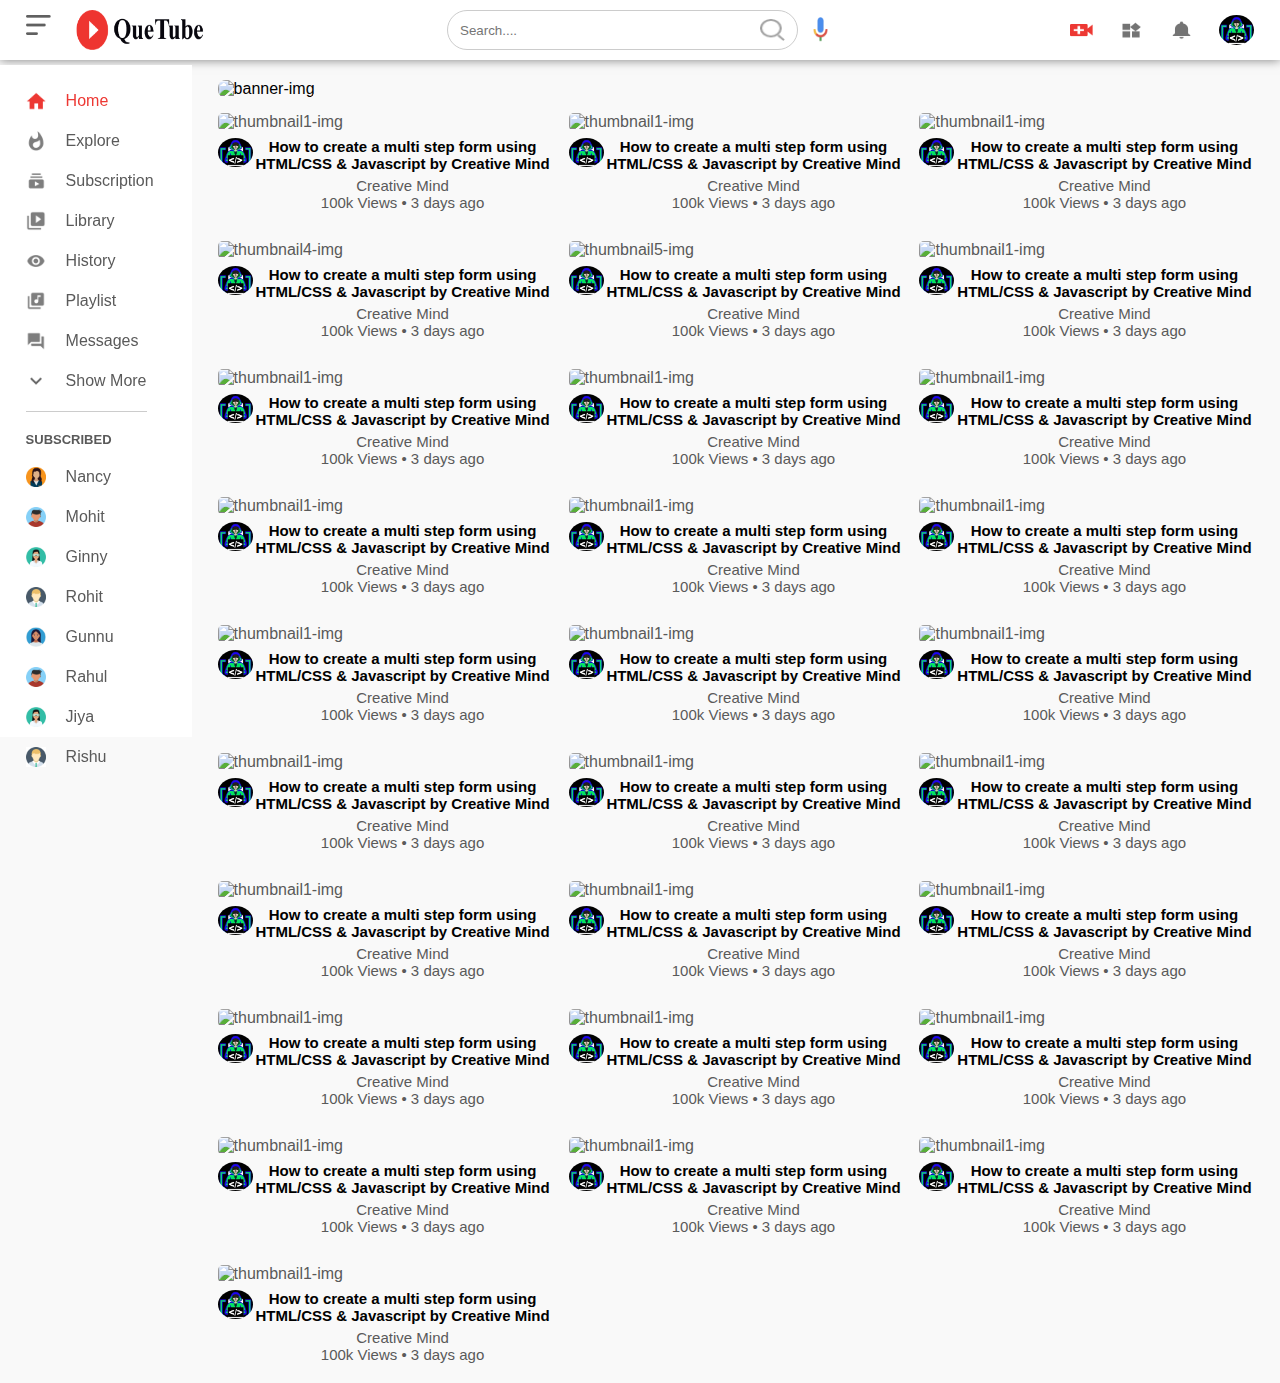
==== index.html @ 80094ea2 "Add files via upload" ====
<!DOCTYPE html>
<html lang="en" dir="ltr">

<head>
  <meta charset="utf-8">
  <title>Youtube</title>
  <link rel="stylesheet" href="style.css" />
  <link rel="icon" type="image/ico" href="fav.jpg" />
  <meta name="viewport" content="width=device-width, initial-scale=1.0">
</head>

<body>
  <nav class="navigation-div">
    <div class="nav-left navigation-div">
      <img src="menu.png" alt="menu" class="menu">
      <img src="logo.png" alt="logo" class="logo">
    </div>
    <div class="nav-middle navigation-div">
      <div class="searchbox  navigation-div">
        <input type="text" placeholder="Search....">
        <img src="search.png" alt="search" />
      </div>
      <img src="voice-search.png" alt="voice" class="mic" />
    </div>
    <div class="nav-right navigation-div">
      <img src="upload.png" alt="upload">
      <img src="more.png" alt="more">
      <img src="notification.png" alt="notification">
      <img src="cwlogo.jpg" alt="quetube" class="cwlogo">
    </div>
  </nav>
  <!--- end code for nav bar --->


  <div class="side-bar">
    <div class="quick-links">
      <a href=""><img src="home.png" alt="home-img" />
        <p>Home</p>
      </a>
      <a href=""><img src="explore.png" alt="explore-img" />
        <p>Explore</p>
      </a>
      <a href=""><img src="subscriprion.png" alt="Subscription-img" />
        <p>Subscription</p>
      </a>
      <a href=""><img src="library.png" alt="library-img" />
        <p>Library</p>
      </a>
      <a href=""><img src="history.png" alt="history-img" />
        <p>History</p>
      </a>
      <a href=""><img src="playlist.png" alt="playlist-img" />
        <p>Playlist</p>
      </a>
      <a href=""><img src="messages.png" alt="messages-img" />
        <p>Messages</p>
      </a>
      <a href=""><img src="show-more.png" alt="showmore-img" />
        <p>Show More</p>
      </a>
      <hr />
      <div class="Subscribed-channels">
        <h3>SUBSCRIBED</h3>
        <a href=""><img src="avatar1.jpg" alt="Subscribed-img" />
          <p>Nancy</p>
        </a>
        <a href=""><img src="avatar2.jpg" alt="Subscribed-img" />
          <p>Mohit</p>
        </a>
        <a href=""><img src="avatar3.jpg" alt="Subscribed-img" />
          <p>Ginny</p>
        </a>
        <a href=""><img src="avatar4.jpg" alt="Subscribed-img" />
          <p>Rohit</p>
        </a>
        <a href=""><img src="avatar5.jpg" alt="Subscribed-img" />
          <p>Gunnu</p>
        </a>
        <a href=""><img src="avatar2.jpg" alt="Subscribed-img" />
          <p>Rahul</p>
        </a>
        <a href=""><img src="avatar3.jpg" alt="Subscribed-img" />
          <p>Jiya</p>
        </a>
        <a href=""><img src="avatar4.jpg" alt="Subscribed-img" />
          <p>Rishu</p>
        </a>


      </div>
    </div>

  </div>
  <!---  code end  for side bar --->




  <!---  code for main content --->
  <div class="Container">
    <div class="banner">
      <img src="images\banner.jpg" alt="banner-img">
    </div>
    <!---end code for main content --->
    <!---  code for video thumbnails --->
    <div class="list-container">
      <div class="video-list">
        <a href="videoplay.html"><img src="images\thumbnail1.jpg" alt="thumbnail1-img" class="thumbnail"></a>
        <div class="navigation-div">
          <img src="cwlogo.jpg" alt="cwlogo">
          <div class="video-info">
            <a href="videoplay.html">How to create a multi step form using HTML/CSS
              & Javascript by Creative Mind </a>
            <p>Creative Mind</p>
            <p>100k Views &bull; 3 days ago</p>
          </div>
        </div>
      </div>
      <div class="video-list">
        <a href=""><img src="images\thumbnail2.jpg" alt="thumbnail1-img" class="thumbnail"></a>
        <div class="navigation-div">
          <img src="cwlogo.jpg" alt="cwlogo">
          <div class="video-info">
            <a href="">How to create a multi step form using HTML/CSS & Javascript by Creative Mind </a>
            <p>Creative Mind</p>
            <p>100k Views &bull; 3 days ago</p>
          </div>
        </div>
      </div>
      <div class="video-list">
        <a href=""><img src="images\thumbnail3.jpg" alt="thumbnail1-img" class="thumbnail"></a>
        <div class="navigation-div">
          <img src="cwlogo.jpg" alt="cwlogo">
          <div class="video-info">
            <a href="">How to create a multi step form using HTML/CSS & Javascript by Creative Mind </a>
            <p>Creative Mind</p>
            <p>100k Views &bull; 3 days ago</p>
          </div>
        </div>
      </div>
      <div class="video-list">
        <a href=""><img src="images\thumbnail4.jpg" alt="thumbnail4-img" class="thumbnail"></a>
        <div class="navigation-div">
          <img src="cwlogo.jpg" alt="cwlogo">
          <div class="video-info">
            <a href="">How to create a multi step form using HTML/CSS & Javascript by Creative Mind </a>
            <p>Creative Mind</p>
            <p>100k Views &bull; 3 days ago</p>
          </div>
        </div>
      </div>
      <div class="video-list">
        <a href=""><img src="images\thumbnail5.jpg" alt="thumbnail5-img" class="thumbnail"></a>
        <div class="navigation-div">
          <img src="cwlogo.jpg" alt="cwlogo">
          <div class="video-info">
            <a href="">How to create a multi step form using HTML/CSS & Javascript by Creative Mind </a>
            <p>Creative Mind</p>
            <p>100k Views &bull; 3 days ago</p>
          </div>
        </div>
      </div>
      <div class="video-list">
        <a href=""><img src="images\thumbnail6.jpg" alt="thumbnail1-img" class="thumbnail"></a>
        <div class="navigation-div">
          <img src="cwlogo.jpg" alt="cwlogo">
          <div class="video-info">
            <a href="">How to create a multi step form using HTML/CSS & Javascript by Creative Mind</a>
            <p>Creative Mind</p>
            <p>100k Views &bull; 3 days ago</p>
          </div>
        </div>
      </div>
      <div class="video-list">
        <a href=""><img src="images\thumbnail7.jpg" alt="thumbnail1-img" class="thumbnail"></a>
        <div class="navigation-div">
          <img src="cwlogo.jpg" alt="cwlogo">
          <div class="video-info">
            <a href="">How to create a multi step form using HTML/CSS & Javascript by Creative Mind </a>
            <p>Creative Mind</p>
            <p>100k Views &bull; 3 days ago</p>
          </div>
        </div>
      </div>
      <div class="video-list">
        <a href=""><img src="images\thumbnail8.jpg" alt="thumbnail1-img" class="thumbnail"></a>
        <div class="navigation-div">
          <img src="cwlogo.jpg" alt="cwlogo">
          <div class="video-info">
            <a href="">How to create a multi step form using HTML/CSS & Javascript by Creative Mind </a>
            <p>Creative Mind</p>
            <p>100k Views &bull; 3 days ago</p>
          </div>
        </div>
      </div>

      <div class="video-list">
        <a href=""><img src="images\thumbnail9.jpg" alt="thumbnail1-img" class="thumbnail"></a>
        <div class="navigation-div">
          <img src="cwlogo.jpg" alt="cwlogo">
          <div class="video-info">
            <a href="">How to create a multi step form using HTML/CSS & Javascript by Creative Mind </a>
            <p>Creative Mind</p>
            <p>100k Views &bull; 3 days ago</p>
          </div>
        </div>
      </div>
      <div class="video-list">
        <a href=""><img src="images\thumbnail10.jpg" alt="thumbnail1-img" class="thumbnail"></a>
        <div class="navigation-div">
          <img src="cwlogo.jpg" alt="cwlogo">
          <div class="video-info">
            <a href="">How to create a multi step form using HTML/CSS & Javascript by Creative Mind </a>
            <p>Creative Mind</p>
            <p>100k Views &bull; 3 days ago</p>
          </div>
        </div>
      </div>
      <div class="video-list">
        <a href=""><img src="images\thumbnail11.jpg" alt="thumbnail1-img" class="thumbnail"></a>
        <div class="navigation-div">
          <img src="cwlogo.jpg" alt="cwlogo">
          <div class="video-info">
            <a href="">How to create a multi step form using HTML/CSS & Javascript by Creative Mind </a>
            <p>Creative Mind</p>
            <p>100k Views &bull; 3 days ago</p>
          </div>
        </div>
      </div>

      <div class="video-list">
        <a href=""><img src="images\thumbnail12.jpg" alt="thumbnail1-img" class="thumbnail"></a>
        <div class="navigation-div">
          <img src="cwlogo.jpg" alt="cwlogo">
          <div class="video-info">
            <a href="">How to create a multi step form using HTML/CSS & Javascript by Creative Mind </a>
            <p>Creative Mind</p>
            <p>100k Views &bull; 3 days ago</p>
          </div>
        </div>
      </div>

      <div class="video-list">
        <a href=""><img src="images\thumbnail13.jpg" alt="thumbnail1-img" class="thumbnail"></a>
        <div class="navigation-div">
          <img src="cwlogo.jpg" alt="cwlogo">
          <div class="video-info">
            <a href="">How to create a multi step form using HTML/CSS & Javascript by Creative Mind </a>
            <p>Creative Mind</p>
            <p>100k Views &bull; 3 days ago</p>
          </div>
        </div>
      </div>

      <div class="video-list">
        <a href=""><img src="images\thumbnail14.jpg" alt="thumbnail1-img" class="thumbnail"></a>
        <div class="navigation-div">
          <img src="cwlogo.jpg" alt="cwlogo">
          <div class="video-info">
            <a href="">How to create a multi step form using HTML/CSS & Javascript by Creative Mind </a>
            <p>Creative Mind</p>
            <p>100k Views &bull; 3 days ago</p>
          </div>
        </div>
      </div>

      <div class="video-list">
        <a href=""><img src="images\thumbnail15.jpg" alt="thumbnail1-img" class="thumbnail"></a>
        <div class="navigation-div">
          <img src="cwlogo.jpg" alt="cwlogo">
          <div class="video-info">
            <a href="">How to create a multi step form using HTML/CSS & Javascript by Creative Mind </a>
            <p>Creative Mind</p>
            <p>100k Views &bull; 3 days ago</p>
          </div>
        </div>
      </div>

      <div class="video-list">
        <a href=""><img src="images\thumbnail16.jpg" alt="thumbnail1-img" class="thumbnail"></a>
        <div class="navigation-div">
          <img src="cwlogo.jpg" alt="cwlogo">
          <div class="video-info">
            <a href="">How to create a multi step form using HTML/CSS & Javascript by Creative Mind </a>
            <p>Creative Mind</p>
            <p>100k Views &bull; 3 days ago</p>
          </div>
        </div>
      </div>

      <div class="video-list">
        <a href=""><img src="images\thumbnail17.jpg" alt="thumbnail1-img" class="thumbnail"></a>
        <div class="navigation-div">
          <img src="cwlogo.jpg" alt="cwlogo">
          <div class="video-info">
            <a href="">How to create a multi step form using HTML/CSS & Javascript by Creative Mind </a>
            <p>Creative Mind</p>
            <p>100k Views &bull; 3 days ago</p>
          </div>
        </div>
      </div>

      <div class="video-list">
        <a href=""><img src="images\thumbnail18.jpg" alt="thumbnail1-img" class="thumbnail"></a>
        <div class="navigation-div">
          <img src="cwlogo.jpg" alt="cwlogo">
          <div class="video-info">
            <a href="">How to create a multi step form using HTML/CSS & Javascript by Creative Mind </a>
            <p>Creative Mind</p>
            <p>100k Views &bull; 3 days ago</p>
          </div>
        </div>
      </div>

      <div class="video-list">
        <a href=""><img src="images\thumbnail19.jpg" alt="thumbnail1-img" class="thumbnail"></a>
        <div class="navigation-div">
          <img src="cwlogo.jpg" alt="cwlogo">
          <div class="video-info">
            <a href="">How to create a multi step form using HTML/CSS & Javascript by Creative Mind </a>
            <p>Creative Mind</p>
            <p>100k Views &bull; 3 days ago</p>
          </div>
        </div>
      </div>

      <div class="video-list">
        <a href=""><img src="images\thumbnail20.jpg" alt="thumbnail1-img" class="thumbnail"></a>
        <div class="navigation-div">
          <img src="cwlogo.jpg" alt="cwlogo">
          <div class="video-info">
            <a href="">How to create a multi step form using HTML/CSS & Javascript by Creative Mind </a>
            <p>Creative Mind</p>
            <p>100k Views &bull; 3 days ago</p>
          </div>
        </div>
      </div>

      <div class="video-list">
        <a href=""><img src="images\thumbnail21.jpg" alt="thumbnail1-img" class="thumbnail"></a>
        <div class="navigation-div">
          <img src="cwlogo.jpg" alt="cwlogo">
          <div class="video-info">
            <a href="">How to create a multi step form using HTML/CSS & Javascript by Creative Mind </a>
            <p>Creative Mind</p>
            <p>100k Views &bull; 3 days ago</p>
          </div>
        </div>
      </div>
      <div class="video-list">
        <a href=""><img src="images\thumbnail22.jpg" alt="thumbnail1-img" class="thumbnail"></a>
        <div class="navigation-div">
          <img src="cwlogo.jpg" alt="cwlogo">
          <div class="video-info">
            <a href="">How to create a multi step form using HTML/CSS & Javascript by Creative Mind </a>
            <p>Creative Mind</p>
            <p>100k Views &bull; 3 days ago</p>
          </div>
        </div>
      </div>
      <div class="video-list">
        <a href=""><img src="images\thumbnail23.jpg" alt="thumbnail1-img" class="thumbnail"></a>
        <div class="navigation-div">
          <img src="cwlogo.jpg" alt="cwlogo">
          <div class="video-info">
            <a href="">How to create a multi step form using HTML/CSS & Javascript by Creative Mind </a>
            <p>Creative Mind</p>
            <p>100k Views &bull; 3 days ago</p>
          </div>
        </div>
      </div>
      <div class="video-list">
        <a href=""><img src="images\thumbnail24.jpg" alt="thumbnail1-img" class="thumbnail"></a>
        <div class="navigation-div">
          <img src="cwlogo.jpg" alt="cwlogo">
          <div class="video-info">
            <a href="">How to create a multi step form using HTML/CSS & Javascript by Creative Mind </a>
            <p>Creative Mind</p>
            <p>100k Views &bull; 3 days ago</p>
          </div>
        </div>
      </div>
      <div class="video-list">
        <a href=""><img src="images\thumbnail25.jpg" alt="thumbnail1-img" class="thumbnail"></a>
        <div class="navigation-div">
          <img src="cwlogo.jpg" alt="cwlogo">
          <div class="video-info">
            <a href="">How to create a multi step form using HTML/CSS & Javascript by Creative Mind </a>
            <p>Creative Mind</p>
            <p>100k Views &bull; 3 days ago</p>
          </div>
        </div>
      </div>
      <div class="video-list">
        <a href=""><img src="images\thumbnail26.jpg" alt="thumbnail1-img" class="thumbnail"></a>
        <div class="navigation-div">
          <img src="cwlogo.jpg" alt="cwlogo">
          <div class="video-info">
            <a href="">How to create a multi step form using HTML/CSS & Javascript by Creative Mind </a>
            <p>Creative Mind</p>
            <p>100k Views &bull; 3 days ago</p>
          </div>
        </div>
      </div>
      <div class="video-list">
        <a href=""><img src="images\thumbnail27.jpg" alt="thumbnail1-img" class="thumbnail"></a>
        <div class="navigation-div">
          <img src="cwlogo.jpg" alt="cwlogo">
          <div class="video-info">
            <a href="">How to create a multi step form using HTML/CSS & Javascript by Creative Mind </a>
            <p>Creative Mind</p>
            <p>100k Views &bull; 3 days ago</p>
          </div>
        </div>
      </div>
      <div class="video-list">
        <a href=""><img src="images\thumbnail28.jpg" alt="thumbnail1-img" class="thumbnail"></a>
        <div class="navigation-div">
          <img src="cwlogo.jpg" alt="cwlogo">
          <div class="video-info">
            <a href="">How to create a multi step form using HTML/CSS & Javascript by Creative Mind </a>
            <p>Creative Mind</p>
            <p>100k Views &bull; 3 days ago</p>
          </div>
        </div>
      </div>
    </div>
  </div>

  <script src="index.js"></script>
</body>

</html>
---- style.css ----
*
{
  margin: 0;
  padding: 0;
  font-family: 'poppins' ,sans-serif;
  box-sizing: border-box;
}
img{
  cursor: pointer;
}
a{
  text-decoration: none;
  color:#5a5a5a;
}
.navigation-div{
  display: flex;
  text-align: center;
}
nav{
  padding: 10px 2% ;
  justify-content:space-between;
  box-shadow: 0 0 10px rgba(0,0,0,0.5);
  background-color: white;
  position:sticky;
  top: 0;

}
.nav-right img {
 width: 25px;
 margin-right: 25px;
 margin-top: 10px;
 height: 20px;
}
.nav-right .cwlogo{
  width: 35px;
  border-radius: 50%;
  height: 30px;
  margin-right: 0;
  margin-top: 5px;
}
.nav-left .logo{
  width:130px;
  display: flex;
}
.nav-left .menu{
  width:25px;
  margin-right: 25px;
  height:20px;
  margin-top: 5px;
}
.nav-middle{
  height: 40px
}
.nav-middle .mic{
  margin-top: 7px;
  width :15px;
  height: 25px;
  display:flex;
}
.nav-middle .searchbox{
  border: 1px solid #ccc;
  margin-right: 15px;
  padding: 8px 12px;
  border-radius: 25px;
  display: flex;
}
.nav-middle .searchbox input{
  border: 0;
  width:300px;
   outline:none;
}
.nav-middle .searchbox img{
  width :25px;
}
/*---code for side bar-----*/
.side-bar
{
 display: flex;
 background:white;
  height: 42rem;
  width:15%;
  padding-left: 2%;
  position: fixed;
  top:65px;
  transition: 0.6s;
}
.quick-links{
  padding: 2%;
  width: 25%;
  position: fixed;
  left:  0;
}
.quick-links a img{
  width:20px;
  margin-right: 20px;
display: flex;
}
.quick-links a {
  display: flex;
align-items: center;
margin-bottom: 20px;
width: fit-content;
flex-wrap: wrap;
}
.quick-links a:first-child
{
  color: #ed3833;
}
.side-bar hr{
  border:0;
  height:1px;
  background: #ccc;
  width:45%;
}
.Subscribed-channels h3{
  font-size: 13px;
  margin: 20px 0;
  color:#5a5a5a;
}
.Subscribed-channels a{
display: flex;
align-items: center;
margin-bottom: 20px;
width: fit-content;
flex-wrap: wrap;
}

.Subscribed-channels a img{
  width:20px;
  margin-right: 20px;
}
/*---code end  for side bar-----*/
/*---code  for toggle-----*/
.collapse {
  width: 5%;
}
.collapse  p {
  display:none;
}
.collapse  h3 {
  display:none;
}
.collapse  hr {
  width: 60%;
  margin-bottom: 25px;
}
.small{
  width:5%;
}
/*---code end  for toggle-----*/
/*---code for Container-----*/
.Container{

  background: #f9f9f9;
padding-left:  17%;
padding-right: 2%;
padding-top: 20px;
padding-bottom: 20px;
transition: 0.6s;
}
.large-container{
  padding-left: 7%;
  transition: 0.6s;
}
.banner{
  width:100%;

}
.banner img{
  width:100%;
  border-radius: 8px;``
}
/*---code end  for side bar-----*/
  /*---  code for video thumbnails ---*/
  .list-container{
    border: 0px solid blue
  }
  .thumbnail{
    border: 0px solid red;
  }

.list-container{
  display:grid;
  grid-template-columns:repeat(auto-fit, minmax(250px, 1fr));
  grid-column-gap: 16px;
  grid-row-gap: 30px;
  margin-top: 15px;
}
.video-list .thumbnail{
  width: 100%;
  border-radius: 5px;
}
.video-list .navigation-div{
  align-items: flex-start;
  margin-top: 7px;
}
.video-list .navigation-div img{
  border-radius: 50%;
  width:35px;
}
.video-info {
  color:#5a5a5a;
  font-size: 15px;
}
.video-info a{
  color: black;
  font-weight: 600;
  display: block;
  margin-bottom: 5px;
}

@media (max-width:900px){
  .menu{
    display: none;
  }
  .side-bar{
    display: none;
  }
  .container, .large-container{
    padding-left: 3%;
    padding-right: 3%;

  }
  .nav-right img{
    display: none;
  }
  .nav-right .cwlogo{
    display: block;
    width: 30px;
  }
  .nav-middle .searchbox input{
     width: 100%;
  }
  .nav-middle .mic{
    display: none;
  }
  .logo{
  width: 90px;
  }
}
/*code forplay video*/

.play-container{
  padding-left: 2%;
  margin-top: 2px;
}
.videoplay{
  border: 0px solid;
}
.row{
  display: flex;
  justify-content: space-between;
  flex-wrap:
  }
.videoplay{
  flex-basis: 69%;
}
.rightsidebar{
  flex-basis: 30%;
}
.videoplay video{
  width: 100%;
}
.rightsidebar{
  border: 0px solid blue;
  margin-right: 2px;

}
.sidevideos {
display: flex;
justify-content: space-between;
margin-bottom: 8px;

}
.sidevideos img{
width: 100%;
}
.sidevideos .small-thumbnail{
  flex-basis: 49%;
}
.sidevideos .video-info{
  border: 0px solid;
  flex-basis: 49%;
}
.videoplay .tags a{
  color: #0000ff;
  font-size: 13px;
}
.videoplay h3{
  font-size:22px;
  font-weight:600;
}
.videoplay .video-play-info{
  border: 0px solid red;
display: flex;
align-items: center;
justify-content: space-between;
margin-top: 10px;
font-size: 14;
color: #5a5a5a;
}
.videoplay .video-play-info a img{
  width: 20px;
  margin-right: 8px;
}
.videoplay .video-play-info a{
  display: inline-flex;
  align-items: center;
  margin-left: 15px;
}
.videoplay hr{
  border: 0;
  height: 1px;
background:#ccc;
margin: 10px 0;
}
.publisher{
  display: flex;
  align-items: center;
  margin-top: 20px;
}
.publisher div{
  flex: 1;
}
.publisher img{
  width: 40px;
  border-radius: 50%;
  margin-right: 15px;
}
.publisher div p{
   color: black;
   font-weight:600;
   font-size: 18px;

}
.publisher div span{
  font-size: 13px;
  color: #5a5a5a;
}
.publisher button{
  background: red;
  color: white;
  padding: 8px 30px;
  border: 0;
  outline: none;
  border-radius: 5px;
  cursor: pointer;
}
.vid-description{
  margin-left: 56px;
  margin-top: 15px;
  margin-bottom: 15px;
}
.vid-description p{
  font-size: 14px;
  margin-bottom:5px;
  color:#5a5a5a;
}
.vid-description h4{
  font-size: 14px;
  color: #5a5a5a;
  margin-top: 15px;
}
.add-comment{
  border: 0px solid;
  display: flex;
  align-items: center;
  margin: 30px 0;
}
.add-comment img{
  width: 35px;
  margin-right: 15px;
}
.add-comment input{
  border: none;
  outline: none;
  background: transparent;
  border-bottom: 1px solid #ccc;
width: 100%;
padding-top: 10px;
}
.old-comment{
  align-items: center;
  margin: 20px 0;
  display: flex;
}
.old-comment img{
  width: 35px;
  margin-right: 15px;
}
.old-comment h3{
  font-size: 14px;
  margin-bottom: 2px;

}
.old-comment h3 span{
  font-size: 12px;
  color: #5a5a5a;
  font-size: 500;
  margin-left: 8px;
}
.old-comment .comment-action{
  display: flex;
  align-items: center;
  margin: 8px 0;
  font-size: 14px;
}
.old-comment .comment-action img{
  border-radius: 0;
  width: 20px;
  margin-right:5px;
}
.old-comment .comment-action span{
  margin-right: 20px;
  color: #5a5a5a;
}
.old-comment .comment-action a span {
  color:blue ;
}
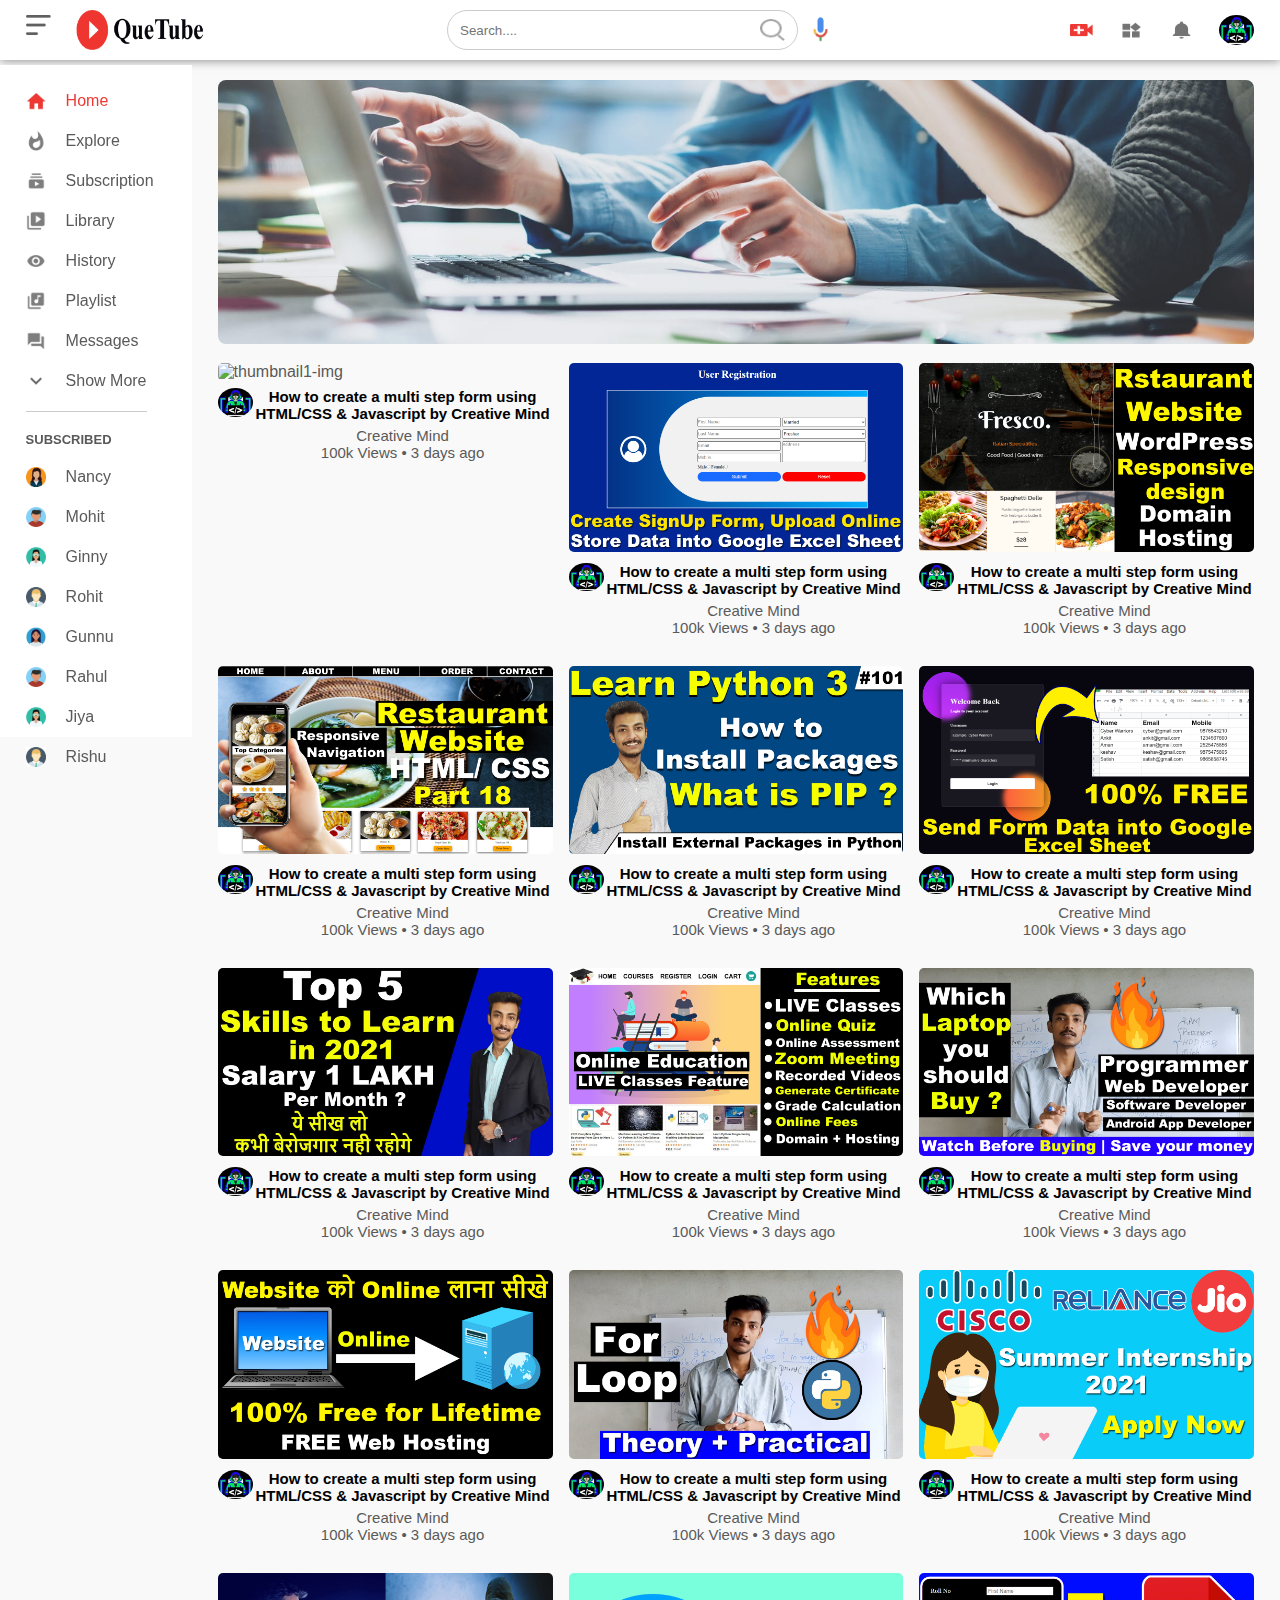
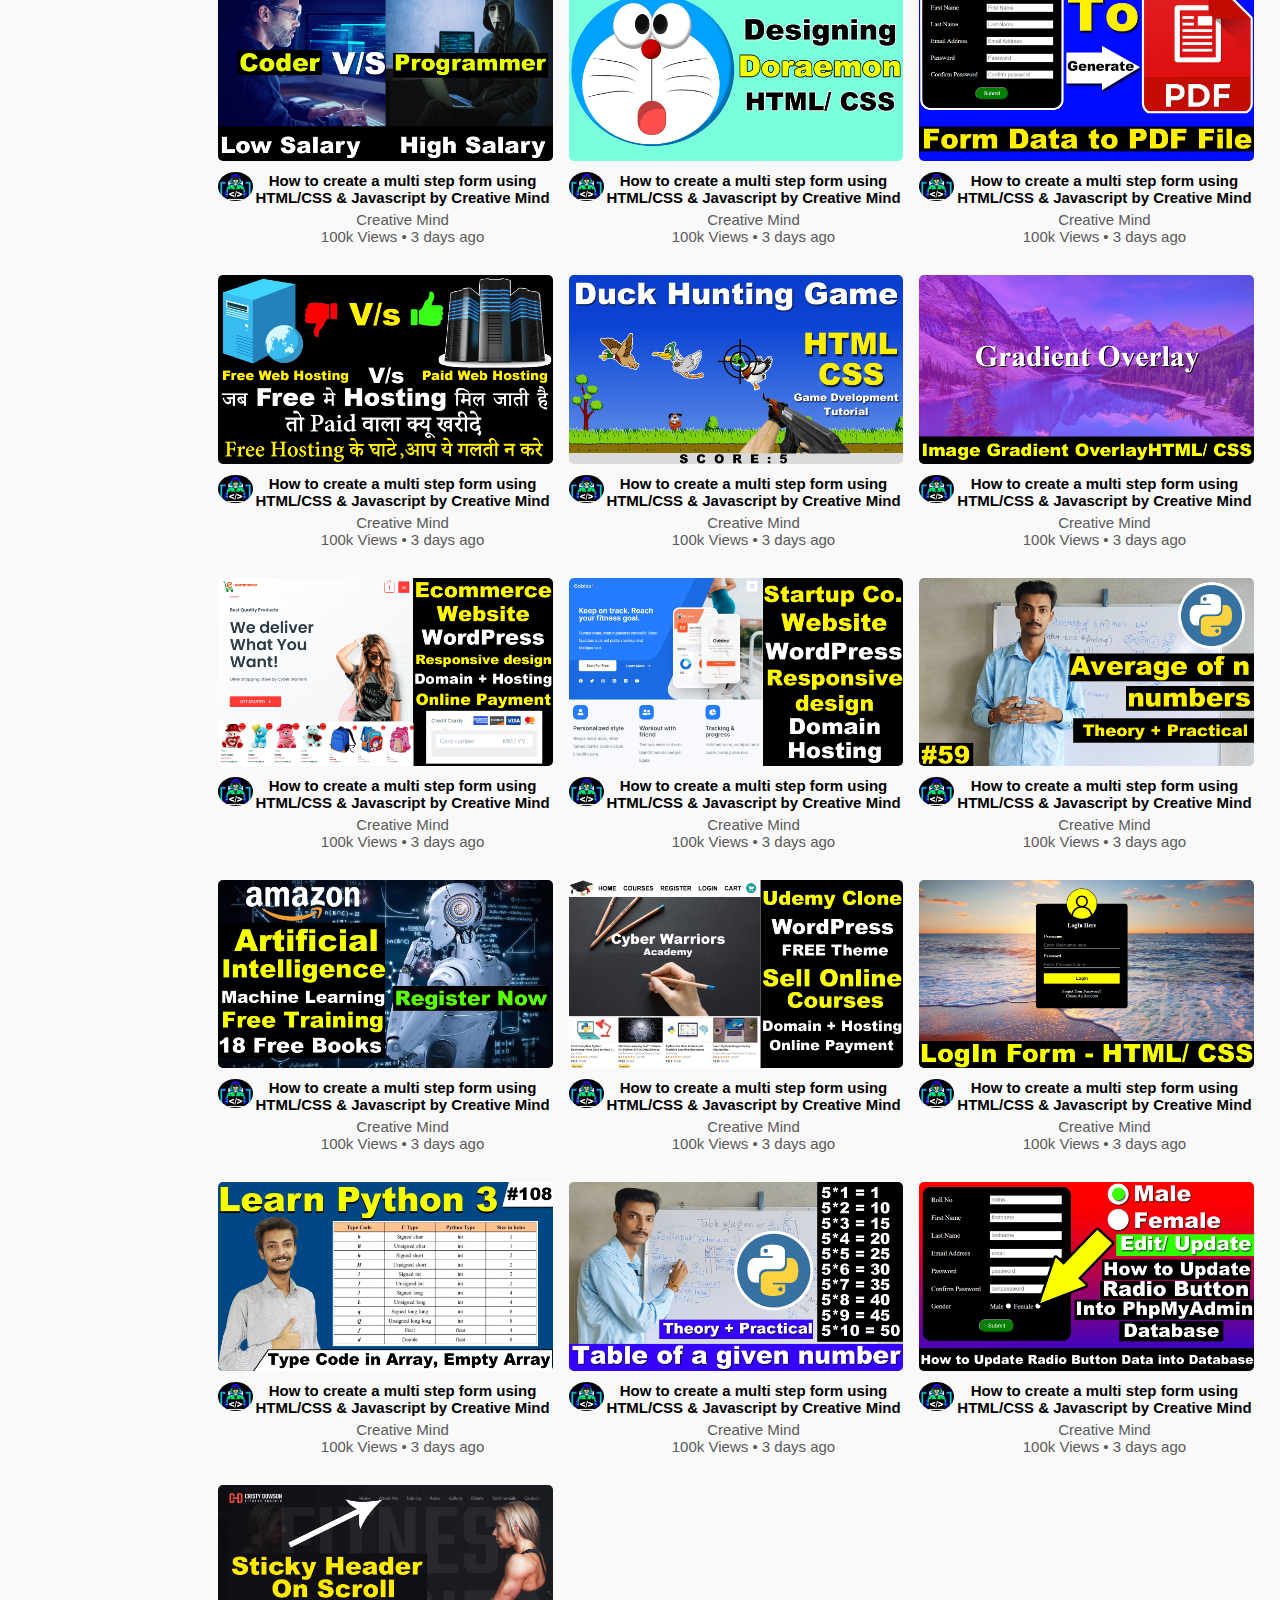
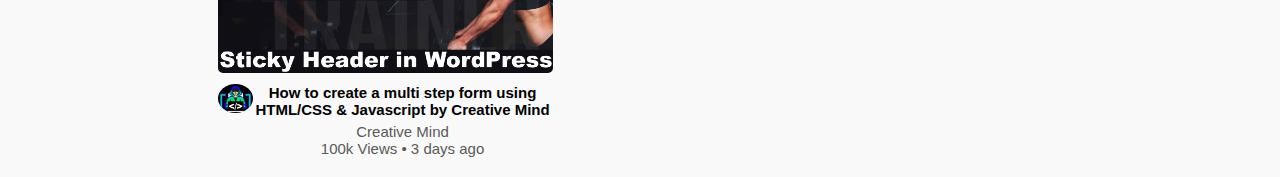
==== commit 7278f937: "Update index.html" ====
--- a/index.html
+++ b/index.html
@@ -99,13 +99,13 @@
   <!---  code for main content --->
   <div class="Container">
     <div class="banner">
-      <img src="images\banner.jpg" alt="banner-img">
+      <img src="banner.jpg" alt="banner-img">
     </div>
     <!---end code for main content --->
     <!---  code for video thumbnails --->
     <div class="list-container">
       <div class="video-list">
-        <a href="videoplay.html"><img src="images\thumbnail1.jpg" alt="thumbnail1-img" class="thumbnail"></a>
+        <a href="videoplay.html"><img src="thumbnaill1.jpg" alt="thumbnail1-img" class="thumbnail"></a>
         <div class="navigation-div">
           <img src="cwlogo.jpg" alt="cwlogo">
           <div class="video-info">
@@ -117,51 +117,51 @@
         </div>
       </div>
       <div class="video-list">
-        <a href=""><img src="images\thumbnail2.jpg" alt="thumbnail1-img" class="thumbnail"></a>
-        <div class="navigation-div">
-          <img src="cwlogo.jpg" alt="cwlogo">
-          <div class="video-info">
-            <a href="">How to create a multi step form using HTML/CSS & Javascript by Creative Mind </a>
-            <p>Creative Mind</p>
-            <p>100k Views &bull; 3 days ago</p>
-          </div>
-        </div>
-      </div>
-      <div class="video-list">
-        <a href=""><img src="images\thumbnail3.jpg" alt="thumbnail1-img" class="thumbnail"></a>
-        <div class="navigation-div">
-          <img src="cwlogo.jpg" alt="cwlogo">
-          <div class="video-info">
-            <a href="">How to create a multi step form using HTML/CSS & Javascript by Creative Mind </a>
-            <p>Creative Mind</p>
-            <p>100k Views &bull; 3 days ago</p>
-          </div>
-        </div>
-      </div>
-      <div class="video-list">
-        <a href=""><img src="images\thumbnail4.jpg" alt="thumbnail4-img" class="thumbnail"></a>
-        <div class="navigation-div">
-          <img src="cwlogo.jpg" alt="cwlogo">
-          <div class="video-info">
-            <a href="">How to create a multi step form using HTML/CSS & Javascript by Creative Mind </a>
-            <p>Creative Mind</p>
-            <p>100k Views &bull; 3 days ago</p>
-          </div>
-        </div>
-      </div>
-      <div class="video-list">
-        <a href=""><img src="images\thumbnail5.jpg" alt="thumbnail5-img" class="thumbnail"></a>
-        <div class="navigation-div">
-          <img src="cwlogo.jpg" alt="cwlogo">
-          <div class="video-info">
-            <a href="">How to create a multi step form using HTML/CSS & Javascript by Creative Mind </a>
-            <p>Creative Mind</p>
-            <p>100k Views &bull; 3 days ago</p>
-          </div>
-        </div>
-      </div>
-      <div class="video-list">
-        <a href=""><img src="images\thumbnail6.jpg" alt="thumbnail1-img" class="thumbnail"></a>
+        <a href=""><img src="thumbnail2.jpg" alt="thumbnail1-img" class="thumbnail"></a>
+        <div class="navigation-div">
+          <img src="cwlogo.jpg" alt="cwlogo">
+          <div class="video-info">
+            <a href="">How to create a multi step form using HTML/CSS & Javascript by Creative Mind </a>
+            <p>Creative Mind</p>
+            <p>100k Views &bull; 3 days ago</p>
+          </div>
+        </div>
+      </div>
+      <div class="video-list">
+        <a href=""><img src="thumbnail3.jpg" alt="thumbnail1-img" class="thumbnail"></a>
+        <div class="navigation-div">
+          <img src="cwlogo.jpg" alt="cwlogo">
+          <div class="video-info">
+            <a href="">How to create a multi step form using HTML/CSS & Javascript by Creative Mind </a>
+            <p>Creative Mind</p>
+            <p>100k Views &bull; 3 days ago</p>
+          </div>
+        </div>
+      </div>
+      <div class="video-list">
+        <a href=""><img src="thumbnail4.jpg" alt="thumbnail4-img" class="thumbnail"></a>
+        <div class="navigation-div">
+          <img src="cwlogo.jpg" alt="cwlogo">
+          <div class="video-info">
+            <a href="">How to create a multi step form using HTML/CSS & Javascript by Creative Mind </a>
+            <p>Creative Mind</p>
+            <p>100k Views &bull; 3 days ago</p>
+          </div>
+        </div>
+      </div>
+      <div class="video-list">
+        <a href=""><img src="thumbnail5.jpg" alt="thumbnail5-img" class="thumbnail"></a>
+        <div class="navigation-div">
+          <img src="cwlogo.jpg" alt="cwlogo">
+          <div class="video-info">
+            <a href="">How to create a multi step form using HTML/CSS & Javascript by Creative Mind </a>
+            <p>Creative Mind</p>
+            <p>100k Views &bull; 3 days ago</p>
+          </div>
+        </div>
+      </div>
+      <div class="video-list">
+        <a href=""><img src="thumbnail6.jpg" alt="thumbnail1-img" class="thumbnail"></a>
         <div class="navigation-div">
           <img src="cwlogo.jpg" alt="cwlogo">
           <div class="video-info">
@@ -172,249 +172,249 @@
         </div>
       </div>
       <div class="video-list">
-        <a href=""><img src="images\thumbnail7.jpg" alt="thumbnail1-img" class="thumbnail"></a>
-        <div class="navigation-div">
-          <img src="cwlogo.jpg" alt="cwlogo">
-          <div class="video-info">
-            <a href="">How to create a multi step form using HTML/CSS & Javascript by Creative Mind </a>
-            <p>Creative Mind</p>
-            <p>100k Views &bull; 3 days ago</p>
-          </div>
-        </div>
-      </div>
-      <div class="video-list">
-        <a href=""><img src="images\thumbnail8.jpg" alt="thumbnail1-img" class="thumbnail"></a>
-        <div class="navigation-div">
-          <img src="cwlogo.jpg" alt="cwlogo">
-          <div class="video-info">
-            <a href="">How to create a multi step form using HTML/CSS & Javascript by Creative Mind </a>
-            <p>Creative Mind</p>
-            <p>100k Views &bull; 3 days ago</p>
-          </div>
-        </div>
-      </div>
-
-      <div class="video-list">
-        <a href=""><img src="images\thumbnail9.jpg" alt="thumbnail1-img" class="thumbnail"></a>
-        <div class="navigation-div">
-          <img src="cwlogo.jpg" alt="cwlogo">
-          <div class="video-info">
-            <a href="">How to create a multi step form using HTML/CSS & Javascript by Creative Mind </a>
-            <p>Creative Mind</p>
-            <p>100k Views &bull; 3 days ago</p>
-          </div>
-        </div>
-      </div>
-      <div class="video-list">
-        <a href=""><img src="images\thumbnail10.jpg" alt="thumbnail1-img" class="thumbnail"></a>
-        <div class="navigation-div">
-          <img src="cwlogo.jpg" alt="cwlogo">
-          <div class="video-info">
-            <a href="">How to create a multi step form using HTML/CSS & Javascript by Creative Mind </a>
-            <p>Creative Mind</p>
-            <p>100k Views &bull; 3 days ago</p>
-          </div>
-        </div>
-      </div>
-      <div class="video-list">
-        <a href=""><img src="images\thumbnail11.jpg" alt="thumbnail1-img" class="thumbnail"></a>
-        <div class="navigation-div">
-          <img src="cwlogo.jpg" alt="cwlogo">
-          <div class="video-info">
-            <a href="">How to create a multi step form using HTML/CSS & Javascript by Creative Mind </a>
-            <p>Creative Mind</p>
-            <p>100k Views &bull; 3 days ago</p>
-          </div>
-        </div>
-      </div>
-
-      <div class="video-list">
-        <a href=""><img src="images\thumbnail12.jpg" alt="thumbnail1-img" class="thumbnail"></a>
-        <div class="navigation-div">
-          <img src="cwlogo.jpg" alt="cwlogo">
-          <div class="video-info">
-            <a href="">How to create a multi step form using HTML/CSS & Javascript by Creative Mind </a>
-            <p>Creative Mind</p>
-            <p>100k Views &bull; 3 days ago</p>
-          </div>
-        </div>
-      </div>
-
-      <div class="video-list">
-        <a href=""><img src="images\thumbnail13.jpg" alt="thumbnail1-img" class="thumbnail"></a>
-        <div class="navigation-div">
-          <img src="cwlogo.jpg" alt="cwlogo">
-          <div class="video-info">
-            <a href="">How to create a multi step form using HTML/CSS & Javascript by Creative Mind </a>
-            <p>Creative Mind</p>
-            <p>100k Views &bull; 3 days ago</p>
-          </div>
-        </div>
-      </div>
-
-      <div class="video-list">
-        <a href=""><img src="images\thumbnail14.jpg" alt="thumbnail1-img" class="thumbnail"></a>
-        <div class="navigation-div">
-          <img src="cwlogo.jpg" alt="cwlogo">
-          <div class="video-info">
-            <a href="">How to create a multi step form using HTML/CSS & Javascript by Creative Mind </a>
-            <p>Creative Mind</p>
-            <p>100k Views &bull; 3 days ago</p>
-          </div>
-        </div>
-      </div>
-
-      <div class="video-list">
-        <a href=""><img src="images\thumbnail15.jpg" alt="thumbnail1-img" class="thumbnail"></a>
-        <div class="navigation-div">
-          <img src="cwlogo.jpg" alt="cwlogo">
-          <div class="video-info">
-            <a href="">How to create a multi step form using HTML/CSS & Javascript by Creative Mind </a>
-            <p>Creative Mind</p>
-            <p>100k Views &bull; 3 days ago</p>
-          </div>
-        </div>
-      </div>
-
-      <div class="video-list">
-        <a href=""><img src="images\thumbnail16.jpg" alt="thumbnail1-img" class="thumbnail"></a>
-        <div class="navigation-div">
-          <img src="cwlogo.jpg" alt="cwlogo">
-          <div class="video-info">
-            <a href="">How to create a multi step form using HTML/CSS & Javascript by Creative Mind </a>
-            <p>Creative Mind</p>
-            <p>100k Views &bull; 3 days ago</p>
-          </div>
-        </div>
-      </div>
-
-      <div class="video-list">
-        <a href=""><img src="images\thumbnail17.jpg" alt="thumbnail1-img" class="thumbnail"></a>
-        <div class="navigation-div">
-          <img src="cwlogo.jpg" alt="cwlogo">
-          <div class="video-info">
-            <a href="">How to create a multi step form using HTML/CSS & Javascript by Creative Mind </a>
-            <p>Creative Mind</p>
-            <p>100k Views &bull; 3 days ago</p>
-          </div>
-        </div>
-      </div>
-
-      <div class="video-list">
-        <a href=""><img src="images\thumbnail18.jpg" alt="thumbnail1-img" class="thumbnail"></a>
-        <div class="navigation-div">
-          <img src="cwlogo.jpg" alt="cwlogo">
-          <div class="video-info">
-            <a href="">How to create a multi step form using HTML/CSS & Javascript by Creative Mind </a>
-            <p>Creative Mind</p>
-            <p>100k Views &bull; 3 days ago</p>
-          </div>
-        </div>
-      </div>
-
-      <div class="video-list">
-        <a href=""><img src="images\thumbnail19.jpg" alt="thumbnail1-img" class="thumbnail"></a>
-        <div class="navigation-div">
-          <img src="cwlogo.jpg" alt="cwlogo">
-          <div class="video-info">
-            <a href="">How to create a multi step form using HTML/CSS & Javascript by Creative Mind </a>
-            <p>Creative Mind</p>
-            <p>100k Views &bull; 3 days ago</p>
-          </div>
-        </div>
-      </div>
-
-      <div class="video-list">
-        <a href=""><img src="images\thumbnail20.jpg" alt="thumbnail1-img" class="thumbnail"></a>
-        <div class="navigation-div">
-          <img src="cwlogo.jpg" alt="cwlogo">
-          <div class="video-info">
-            <a href="">How to create a multi step form using HTML/CSS & Javascript by Creative Mind </a>
-            <p>Creative Mind</p>
-            <p>100k Views &bull; 3 days ago</p>
-          </div>
-        </div>
-      </div>
-
-      <div class="video-list">
-        <a href=""><img src="images\thumbnail21.jpg" alt="thumbnail1-img" class="thumbnail"></a>
-        <div class="navigation-div">
-          <img src="cwlogo.jpg" alt="cwlogo">
-          <div class="video-info">
-            <a href="">How to create a multi step form using HTML/CSS & Javascript by Creative Mind </a>
-            <p>Creative Mind</p>
-            <p>100k Views &bull; 3 days ago</p>
-          </div>
-        </div>
-      </div>
-      <div class="video-list">
-        <a href=""><img src="images\thumbnail22.jpg" alt="thumbnail1-img" class="thumbnail"></a>
-        <div class="navigation-div">
-          <img src="cwlogo.jpg" alt="cwlogo">
-          <div class="video-info">
-            <a href="">How to create a multi step form using HTML/CSS & Javascript by Creative Mind </a>
-            <p>Creative Mind</p>
-            <p>100k Views &bull; 3 days ago</p>
-          </div>
-        </div>
-      </div>
-      <div class="video-list">
-        <a href=""><img src="images\thumbnail23.jpg" alt="thumbnail1-img" class="thumbnail"></a>
-        <div class="navigation-div">
-          <img src="cwlogo.jpg" alt="cwlogo">
-          <div class="video-info">
-            <a href="">How to create a multi step form using HTML/CSS & Javascript by Creative Mind </a>
-            <p>Creative Mind</p>
-            <p>100k Views &bull; 3 days ago</p>
-          </div>
-        </div>
-      </div>
-      <div class="video-list">
-        <a href=""><img src="images\thumbnail24.jpg" alt="thumbnail1-img" class="thumbnail"></a>
-        <div class="navigation-div">
-          <img src="cwlogo.jpg" alt="cwlogo">
-          <div class="video-info">
-            <a href="">How to create a multi step form using HTML/CSS & Javascript by Creative Mind </a>
-            <p>Creative Mind</p>
-            <p>100k Views &bull; 3 days ago</p>
-          </div>
-        </div>
-      </div>
-      <div class="video-list">
-        <a href=""><img src="images\thumbnail25.jpg" alt="thumbnail1-img" class="thumbnail"></a>
-        <div class="navigation-div">
-          <img src="cwlogo.jpg" alt="cwlogo">
-          <div class="video-info">
-            <a href="">How to create a multi step form using HTML/CSS & Javascript by Creative Mind </a>
-            <p>Creative Mind</p>
-            <p>100k Views &bull; 3 days ago</p>
-          </div>
-        </div>
-      </div>
-      <div class="video-list">
-        <a href=""><img src="images\thumbnail26.jpg" alt="thumbnail1-img" class="thumbnail"></a>
-        <div class="navigation-div">
-          <img src="cwlogo.jpg" alt="cwlogo">
-          <div class="video-info">
-            <a href="">How to create a multi step form using HTML/CSS & Javascript by Creative Mind </a>
-            <p>Creative Mind</p>
-            <p>100k Views &bull; 3 days ago</p>
-          </div>
-        </div>
-      </div>
-      <div class="video-list">
-        <a href=""><img src="images\thumbnail27.jpg" alt="thumbnail1-img" class="thumbnail"></a>
-        <div class="navigation-div">
-          <img src="cwlogo.jpg" alt="cwlogo">
-          <div class="video-info">
-            <a href="">How to create a multi step form using HTML/CSS & Javascript by Creative Mind </a>
-            <p>Creative Mind</p>
-            <p>100k Views &bull; 3 days ago</p>
-          </div>
-        </div>
-      </div>
-      <div class="video-list">
-        <a href=""><img src="images\thumbnail28.jpg" alt="thumbnail1-img" class="thumbnail"></a>
+        <a href=""><img src="thumbnail7.jpg" alt="thumbnail1-img" class="thumbnail"></a>
+        <div class="navigation-div">
+          <img src="cwlogo.jpg" alt="cwlogo">
+          <div class="video-info">
+            <a href="">How to create a multi step form using HTML/CSS & Javascript by Creative Mind </a>
+            <p>Creative Mind</p>
+            <p>100k Views &bull; 3 days ago</p>
+          </div>
+        </div>
+      </div>
+      <div class="video-list">
+        <a href=""><img src="thumbnail8.jpg" alt="thumbnail1-img" class="thumbnail"></a>
+        <div class="navigation-div">
+          <img src="cwlogo.jpg" alt="cwlogo">
+          <div class="video-info">
+            <a href="">How to create a multi step form using HTML/CSS & Javascript by Creative Mind </a>
+            <p>Creative Mind</p>
+            <p>100k Views &bull; 3 days ago</p>
+          </div>
+        </div>
+      </div>
+
+      <div class="video-list">
+        <a href=""><img src="thumbnail9.jpg" alt="thumbnail1-img" class="thumbnail"></a>
+        <div class="navigation-div">
+          <img src="cwlogo.jpg" alt="cwlogo">
+          <div class="video-info">
+            <a href="">How to create a multi step form using HTML/CSS & Javascript by Creative Mind </a>
+            <p>Creative Mind</p>
+            <p>100k Views &bull; 3 days ago</p>
+          </div>
+        </div>
+      </div>
+      <div class="video-list">
+        <a href=""><img src="thumbnail10.jpg" alt="thumbnail1-img" class="thumbnail"></a>
+        <div class="navigation-div">
+          <img src="cwlogo.jpg" alt="cwlogo">
+          <div class="video-info">
+            <a href="">How to create a multi step form using HTML/CSS & Javascript by Creative Mind </a>
+            <p>Creative Mind</p>
+            <p>100k Views &bull; 3 days ago</p>
+          </div>
+        </div>
+      </div>
+      <div class="video-list">
+        <a href=""><img src="thumbnail11.jpg" alt="thumbnail1-img" class="thumbnail"></a>
+        <div class="navigation-div">
+          <img src="cwlogo.jpg" alt="cwlogo">
+          <div class="video-info">
+            <a href="">How to create a multi step form using HTML/CSS & Javascript by Creative Mind </a>
+            <p>Creative Mind</p>
+            <p>100k Views &bull; 3 days ago</p>
+          </div>
+        </div>
+      </div>
+
+      <div class="video-list">
+        <a href=""><img src="thumbnail12.jpg" alt="thumbnail1-img" class="thumbnail"></a>
+        <div class="navigation-div">
+          <img src="cwlogo.jpg" alt="cwlogo">
+          <div class="video-info">
+            <a href="">How to create a multi step form using HTML/CSS & Javascript by Creative Mind </a>
+            <p>Creative Mind</p>
+            <p>100k Views &bull; 3 days ago</p>
+          </div>
+        </div>
+      </div>
+
+      <div class="video-list">
+        <a href=""><img src="thumbnail13.jpg" alt="thumbnail1-img" class="thumbnail"></a>
+        <div class="navigation-div">
+          <img src="cwlogo.jpg" alt="cwlogo">
+          <div class="video-info">
+            <a href="">How to create a multi step form using HTML/CSS & Javascript by Creative Mind </a>
+            <p>Creative Mind</p>
+            <p>100k Views &bull; 3 days ago</p>
+          </div>
+        </div>
+      </div>
+
+      <div class="video-list">
+        <a href=""><img src="thumbnail14.jpg" alt="thumbnail1-img" class="thumbnail"></a>
+        <div class="navigation-div">
+          <img src="cwlogo.jpg" alt="cwlogo">
+          <div class="video-info">
+            <a href="">How to create a multi step form using HTML/CSS & Javascript by Creative Mind </a>
+            <p>Creative Mind</p>
+            <p>100k Views &bull; 3 days ago</p>
+          </div>
+        </div>
+      </div>
+
+      <div class="video-list">
+        <a href=""><img src="thumbnail15.jpg" alt="thumbnail1-img" class="thumbnail"></a>
+        <div class="navigation-div">
+          <img src="cwlogo.jpg" alt="cwlogo">
+          <div class="video-info">
+            <a href="">How to create a multi step form using HTML/CSS & Javascript by Creative Mind </a>
+            <p>Creative Mind</p>
+            <p>100k Views &bull; 3 days ago</p>
+          </div>
+        </div>
+      </div>
+
+      <div class="video-list">
+        <a href=""><img src="thumbnail16.jpg" alt="thumbnail1-img" class="thumbnail"></a>
+        <div class="navigation-div">
+          <img src="cwlogo.jpg" alt="cwlogo">
+          <div class="video-info">
+            <a href="">How to create a multi step form using HTML/CSS & Javascript by Creative Mind </a>
+            <p>Creative Mind</p>
+            <p>100k Views &bull; 3 days ago</p>
+          </div>
+        </div>
+      </div>
+
+      <div class="video-list">
+        <a href=""><img src="thumbnail17.jpg" alt="thumbnail1-img" class="thumbnail"></a>
+        <div class="navigation-div">
+          <img src="cwlogo.jpg" alt="cwlogo">
+          <div class="video-info">
+            <a href="">How to create a multi step form using HTML/CSS & Javascript by Creative Mind </a>
+            <p>Creative Mind</p>
+            <p>100k Views &bull; 3 days ago</p>
+          </div>
+        </div>
+      </div>
+
+      <div class="video-list">
+        <a href=""><img src="thumbnail18.jpg" alt="thumbnail1-img" class="thumbnail"></a>
+        <div class="navigation-div">
+          <img src="cwlogo.jpg" alt="cwlogo">
+          <div class="video-info">
+            <a href="">How to create a multi step form using HTML/CSS & Javascript by Creative Mind </a>
+            <p>Creative Mind</p>
+            <p>100k Views &bull; 3 days ago</p>
+          </div>
+        </div>
+      </div>
+
+      <div class="video-list">
+        <a href=""><img src="thumbnail19.jpg" alt="thumbnail1-img" class="thumbnail"></a>
+        <div class="navigation-div">
+          <img src="cwlogo.jpg" alt="cwlogo">
+          <div class="video-info">
+            <a href="">How to create a multi step form using HTML/CSS & Javascript by Creative Mind </a>
+            <p>Creative Mind</p>
+            <p>100k Views &bull; 3 days ago</p>
+          </div>
+        </div>
+      </div>
+
+      <div class="video-list">
+        <a href=""><img src="thumbnail20.jpg" alt="thumbnail1-img" class="thumbnail"></a>
+        <div class="navigation-div">
+          <img src="cwlogo.jpg" alt="cwlogo">
+          <div class="video-info">
+            <a href="">How to create a multi step form using HTML/CSS & Javascript by Creative Mind </a>
+            <p>Creative Mind</p>
+            <p>100k Views &bull; 3 days ago</p>
+          </div>
+        </div>
+      </div>
+
+      <div class="video-list">
+        <a href=""><img src="thumbnail21.jpg" alt="thumbnail1-img" class="thumbnail"></a>
+        <div class="navigation-div">
+          <img src="cwlogo.jpg" alt="cwlogo">
+          <div class="video-info">
+            <a href="">How to create a multi step form using HTML/CSS & Javascript by Creative Mind </a>
+            <p>Creative Mind</p>
+            <p>100k Views &bull; 3 days ago</p>
+          </div>
+        </div>
+      </div>
+      <div class="video-list">
+        <a href=""><img src="thumbnail22.jpg" alt="thumbnail1-img" class="thumbnail"></a>
+        <div class="navigation-div">
+          <img src="cwlogo.jpg" alt="cwlogo">
+          <div class="video-info">
+            <a href="">How to create a multi step form using HTML/CSS & Javascript by Creative Mind </a>
+            <p>Creative Mind</p>
+            <p>100k Views &bull; 3 days ago</p>
+          </div>
+        </div>
+      </div>
+      <div class="video-list">
+        <a href=""><img src="thumbnail23.jpg" alt="thumbnail1-img" class="thumbnail"></a>
+        <div class="navigation-div">
+          <img src="cwlogo.jpg" alt="cwlogo">
+          <div class="video-info">
+            <a href="">How to create a multi step form using HTML/CSS & Javascript by Creative Mind </a>
+            <p>Creative Mind</p>
+            <p>100k Views &bull; 3 days ago</p>
+          </div>
+        </div>
+      </div>
+      <div class="video-list">
+        <a href=""><img src="thumbnail24.jpg" alt="thumbnail1-img" class="thumbnail"></a>
+        <div class="navigation-div">
+          <img src="cwlogo.jpg" alt="cwlogo">
+          <div class="video-info">
+            <a href="">How to create a multi step form using HTML/CSS & Javascript by Creative Mind </a>
+            <p>Creative Mind</p>
+            <p>100k Views &bull; 3 days ago</p>
+          </div>
+        </div>
+      </div>
+      <div class="video-list">
+        <a href=""><img src="thumbnail25.jpg" alt="thumbnail1-img" class="thumbnail"></a>
+        <div class="navigation-div">
+          <img src="cwlogo.jpg" alt="cwlogo">
+          <div class="video-info">
+            <a href="">How to create a multi step form using HTML/CSS & Javascript by Creative Mind </a>
+            <p>Creative Mind</p>
+            <p>100k Views &bull; 3 days ago</p>
+          </div>
+        </div>
+      </div>
+      <div class="video-list">
+        <a href=""><img src="thumbnail26.jpg" alt="thumbnail1-img" class="thumbnail"></a>
+        <div class="navigation-div">
+          <img src="cwlogo.jpg" alt="cwlogo">
+          <div class="video-info">
+            <a href="">How to create a multi step form using HTML/CSS & Javascript by Creative Mind </a>
+            <p>Creative Mind</p>
+            <p>100k Views &bull; 3 days ago</p>
+          </div>
+        </div>
+      </div>
+      <div class="video-list">
+        <a href=""><img src="thumbnail27.jpg" alt="thumbnail1-img" class="thumbnail"></a>
+        <div class="navigation-div">
+          <img src="cwlogo.jpg" alt="cwlogo">
+          <div class="video-info">
+            <a href="">How to create a multi step form using HTML/CSS & Javascript by Creative Mind </a>
+            <p>Creative Mind</p>
+            <p>100k Views &bull; 3 days ago</p>
+          </div>
+        </div>
+      </div>
+      <div class="video-list">
+        <a href=""><img src="thumbnail28.jpg" alt="thumbnail1-img" class="thumbnail"></a>
         <div class="navigation-div">
           <img src="cwlogo.jpg" alt="cwlogo">
           <div class="video-info">
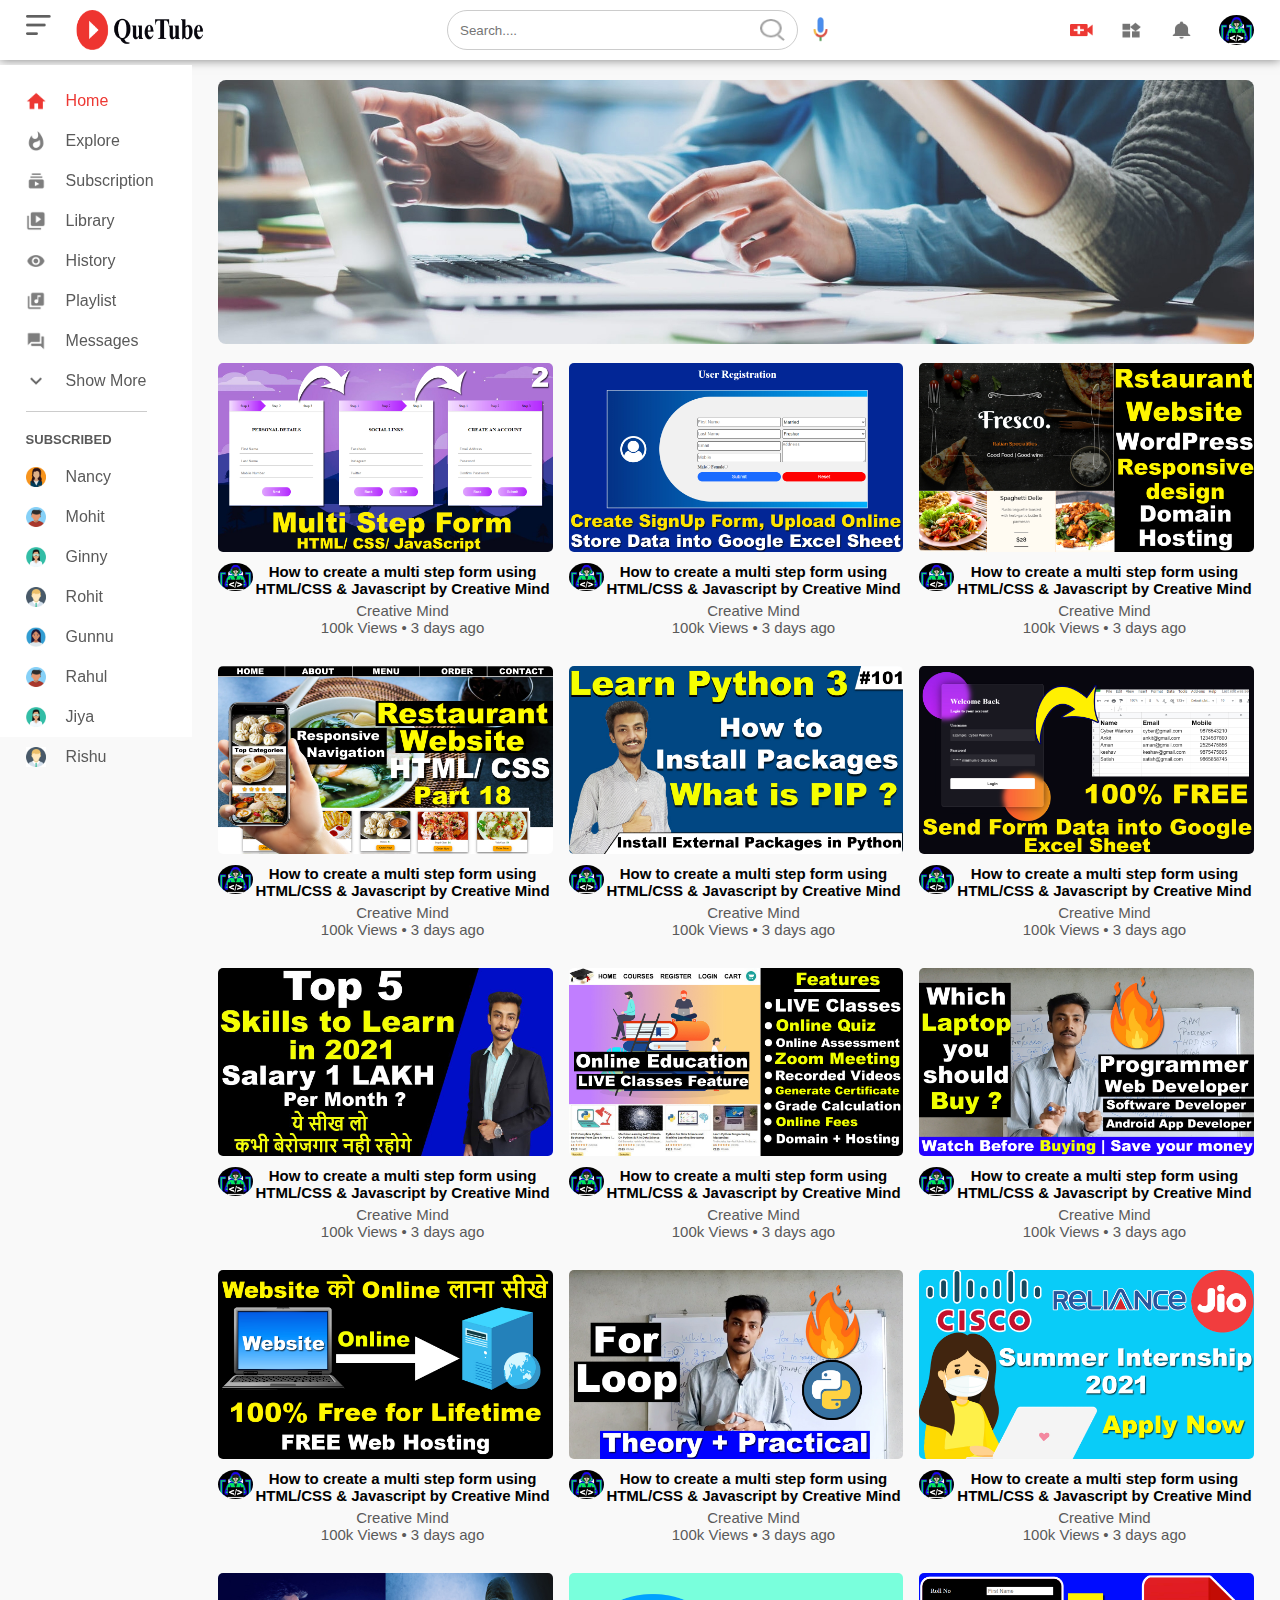
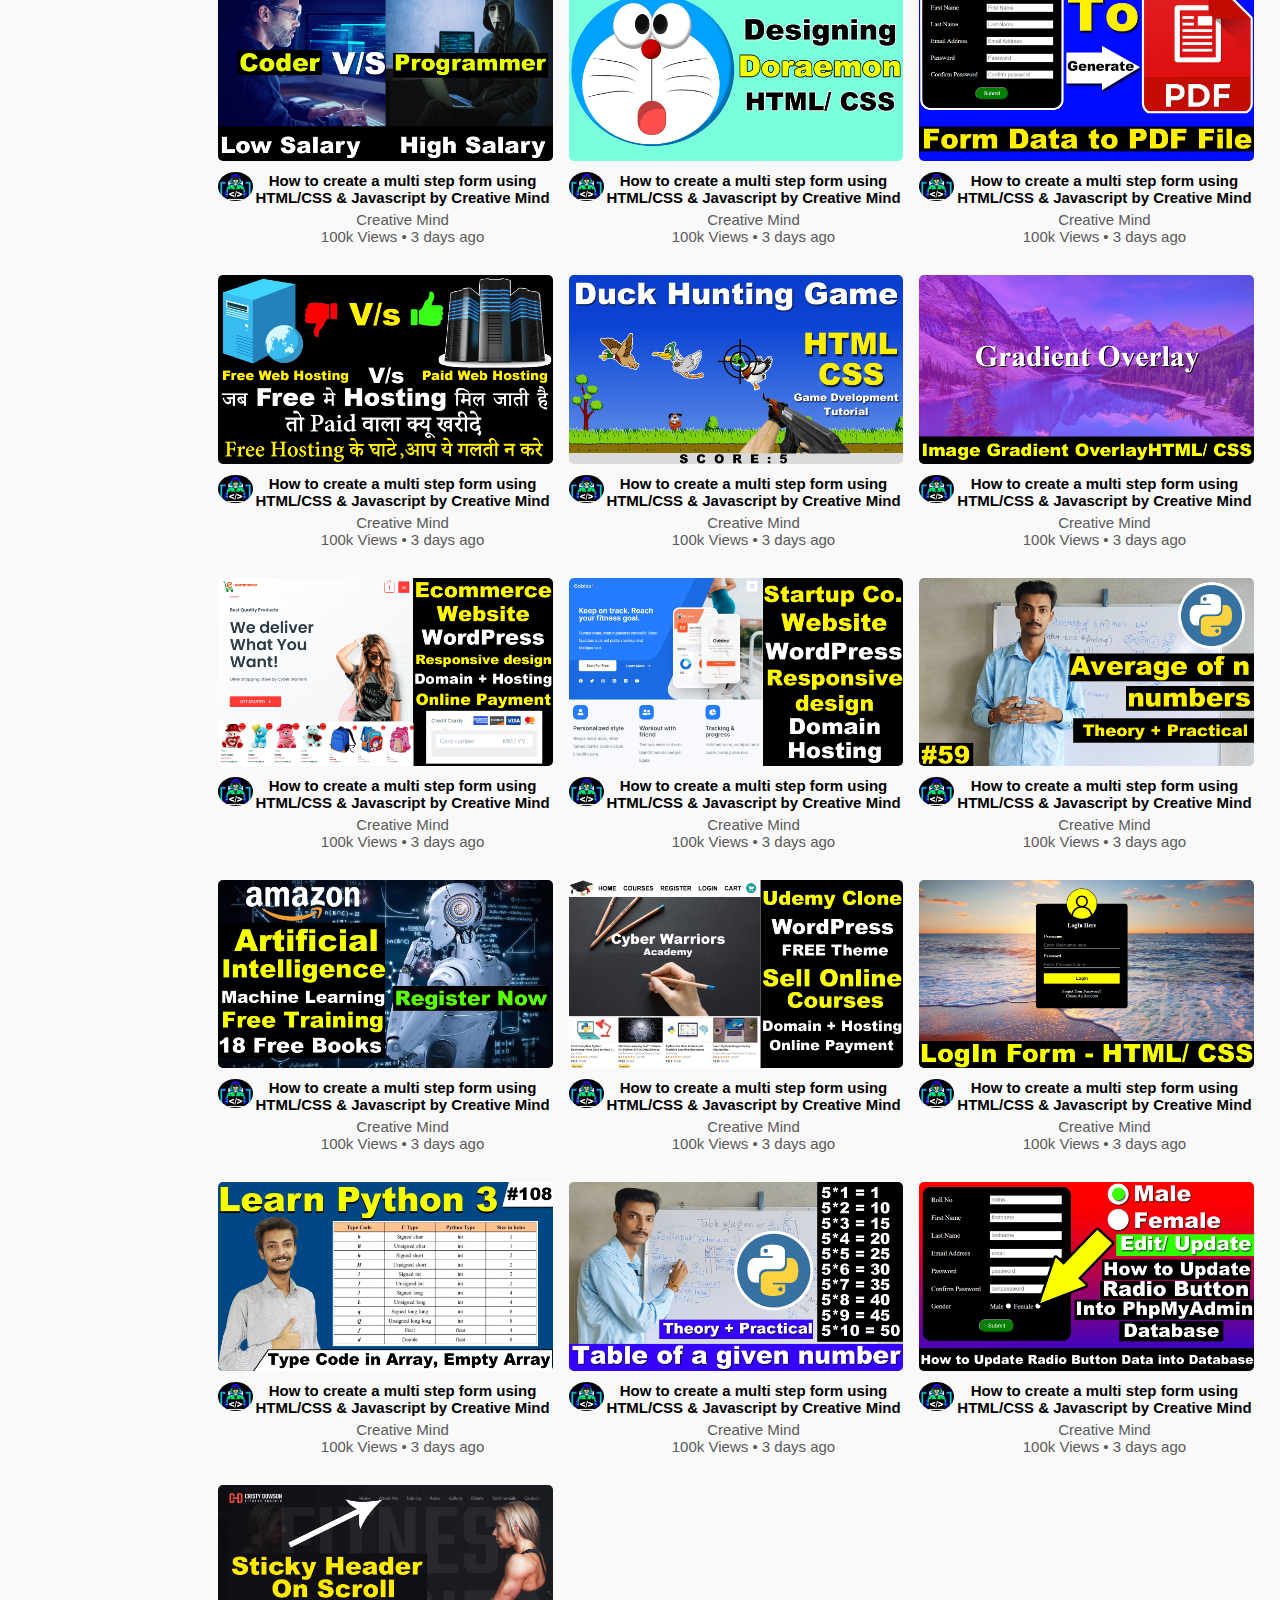
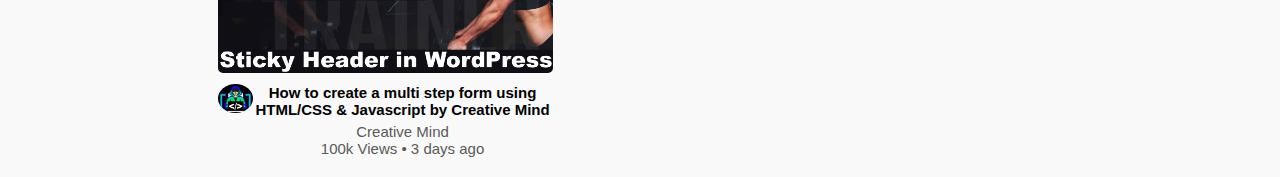
==== commit 1589cad4: "Update index.html" ====
--- a/index.html
+++ b/index.html
@@ -4,7 +4,7 @@
 <head>
   <meta charset="utf-8">
   <title>Youtube</title>
-  <link rel="stylesheet" href="style.css" />
+  <link rel="stylesheet" href="index.css" />
   <link rel="icon" type="image/ico" href="fav.jpg" />
   <meta name="viewport" content="width=device-width, initial-scale=1.0">
 </head>
@@ -105,7 +105,7 @@
     <!---  code for video thumbnails --->
     <div class="list-container">
       <div class="video-list">
-        <a href="videoplay.html"><img src="thumbnaill1.jpg" alt="thumbnail1-img" class="thumbnail"></a>
+        <a href="videoplay.html"><img src="thumbnail1.jpg" alt="thumbnail1-img" class="thumbnail"></a>
         <div class="navigation-div">
           <img src="cwlogo.jpg" alt="cwlogo">
           <div class="video-info">
--- a/index.css
+++ b/index.css
@@ -0,0 +1,419 @@
+*
+{
+  margin: 0;
+  padding: 0;
+  font-family: 'poppins' ,sans-serif;
+  box-sizing: border-box;
+}
+img{
+  cursor: pointer;
+}
+a{
+  text-decoration: none;
+  color:#5a5a5a;
+}
+.navigation-div{
+  display: flex;
+  text-align: center;
+}
+nav{
+  padding: 10px 2% ;
+  justify-content:space-between;
+  box-shadow: 0 0 10px rgba(0,0,0,0.5);
+  background-color: white;
+  position:sticky;
+  top: 0;
+
+}
+.nav-right img {
+ width: 25px;
+ margin-right: 25px;
+ margin-top: 10px;
+ height: 20px;
+}
+.nav-right .cwlogo{
+  width: 35px;
+  border-radius: 50%;
+  height: 30px;
+  margin-right: 0;
+  margin-top: 5px;
+}
+.nav-left .logo{
+  width:130px;
+  display: flex;
+}
+.nav-left .menu{
+  width:25px;
+  margin-right: 25px;
+  height:20px;
+  margin-top: 5px;
+}
+.nav-middle{
+  height: 40px
+}
+.nav-middle .mic{
+  margin-top: 7px;
+  width :15px;
+  height: 25px;
+  display:flex;
+}
+.nav-middle .searchbox{
+  border: 1px solid #ccc;
+  margin-right: 15px;
+  padding: 8px 12px;
+  border-radius: 25px;
+  display: flex;
+}
+.nav-middle .searchbox input{
+  border: 0;
+  width:300px;
+   outline:none;
+}
+.nav-middle .searchbox img{
+  width :25px;
+}
+/*---code for side bar-----*/
+.side-bar
+{
+ display: flex;
+ background:white;
+  height: 42rem;
+  width:15%;
+  padding-left: 2%;
+  position: fixed;
+  top:65px;
+  transition: 0.6s;
+}
+.quick-links{
+  padding: 2%;
+  width: 25%;
+  position: fixed;
+  left:  0;
+}
+.quick-links a img{
+  width:20px;
+  margin-right: 20px;
+display: flex;
+}
+.quick-links a {
+  display: flex;
+align-items: center;
+margin-bottom: 20px;
+width: fit-content;
+flex-wrap: wrap;
+}
+.quick-links a:first-child
+{
+  color: #ed3833;
+}
+.side-bar hr{
+  border:0;
+  height:1px;
+  background: #ccc;
+  width:45%;
+}
+.Subscribed-channels h3{
+  font-size: 13px;
+  margin: 20px 0;
+  color:#5a5a5a;
+}
+.Subscribed-channels a{
+display: flex;
+align-items: center;
+margin-bottom: 20px;
+width: fit-content;
+flex-wrap: wrap;
+}
+
+.Subscribed-channels a img{
+  width:20px;
+  margin-right: 20px;
+}
+/*---code end  for side bar-----*/
+/*---code  for toggle-----*/
+.collapse {
+  width: 5%;
+}
+.collapse  p {
+  display:none;
+}
+.collapse  h3 {
+  display:none;
+}
+.collapse  hr {
+  width: 60%;
+  margin-bottom: 25px;
+}
+.small{
+  width:5%;
+}
+/*---code end  for toggle-----*/
+/*---code for Container-----*/
+.Container{
+
+  background: #f9f9f9;
+padding-left:  17%;
+padding-right: 2%;
+padding-top: 20px;
+padding-bottom: 20px;
+transition: 0.6s;
+}
+.large-container{
+  padding-left: 7%;
+  transition: 0.6s;
+}
+.banner{
+  width:100%;
+
+}
+.banner img{
+  width:100%;
+  border-radius: 8px;``
+}
+/*---code end  for side bar-----*/
+  /*---  code for video thumbnails ---*/
+  .list-container{
+    border: 0px solid blue
+  }
+  .thumbnail{
+    border: 0px solid red;
+  }
+
+.list-container{
+  display:grid;
+  grid-template-columns:repeat(auto-fit, minmax(250px, 1fr));
+  grid-column-gap: 16px;
+  grid-row-gap: 30px;
+  margin-top: 15px;
+}
+.video-list .thumbnail{
+  width: 100%;
+  border-radius: 5px;
+}
+.video-list .navigation-div{
+  align-items: flex-start;
+  margin-top: 7px;
+}
+.video-list .navigation-div img{
+  border-radius: 50%;
+  width:35px;
+}
+.video-info {
+  color:#5a5a5a;
+  font-size: 15px;
+}
+.video-info a{
+  color: black;
+  font-weight: 600;
+  display: block;
+  margin-bottom: 5px;
+}
+
+@media (max-width:900px){
+  .menu{
+    display: none;
+  }
+  .side-bar{
+    display: none;
+  }
+  .container, .large-container{
+    padding-left: 3%;
+    padding-right: 3%;
+
+  }
+  .nav-right img{
+    display: none;
+  }
+  .nav-right .cwlogo{
+    display: block;
+    width: 30px;
+  }
+  .nav-middle .searchbox input{
+     width: 100%;
+  }
+  .nav-middle .mic{
+    display: none;
+  }
+  .logo{
+  width: 90px;
+  }
+}
+/*code forplay video*/
+
+.play-container{
+  padding-left: 2%;
+  margin-top: 2px;
+}
+.videoplay{
+  border: 0px solid;
+}
+.row{
+  display: flex;
+  justify-content: space-between;
+  flex-wrap:
+  }
+.videoplay{
+  flex-basis: 69%;
+}
+.rightsidebar{
+  flex-basis: 30%;
+}
+.videoplay video{
+  width: 100%;
+}
+.rightsidebar{
+  border: 0px solid blue;
+  margin-right: 2px;
+
+}
+.sidevideos {
+display: flex;
+justify-content: space-between;
+margin-bottom: 8px;
+
+}
+.sidevideos img{
+width: 100%;
+}
+.sidevideos .small-thumbnail{
+  flex-basis: 49%;
+}
+.sidevideos .video-info{
+  border: 0px solid;
+  flex-basis: 49%;
+}
+.videoplay .tags a{
+  color: #0000ff;
+  font-size: 13px;
+}
+.videoplay h3{
+  font-size:22px;
+  font-weight:600;
+}
+.videoplay .video-play-info{
+  border: 0px solid red;
+display: flex;
+align-items: center;
+justify-content: space-between;
+margin-top: 10px;
+font-size: 14;
+color: #5a5a5a;
+}
+.videoplay .video-play-info a img{
+  width: 20px;
+  margin-right: 8px;
+}
+.videoplay .video-play-info a{
+  display: inline-flex;
+  align-items: center;
+  margin-left: 15px;
+}
+.videoplay hr{
+  border: 0;
+  height: 1px;
+background:#ccc;
+margin: 10px 0;
+}
+.publisher{
+  display: flex;
+  align-items: center;
+  margin-top: 20px;
+}
+.publisher div{
+  flex: 1;
+}
+.publisher img{
+  width: 40px;
+  border-radius: 50%;
+  margin-right: 15px;
+}
+.publisher div p{
+   color: black;
+   font-weight:600;
+   font-size: 18px;
+
+}
+.publisher div span{
+  font-size: 13px;
+  color: #5a5a5a;
+}
+.publisher button{
+  background: red;
+  color: white;
+  padding: 8px 30px;
+  border: 0;
+  outline: none;
+  border-radius: 5px;
+  cursor: pointer;
+}
+.vid-description{
+  margin-left: 56px;
+  margin-top: 15px;
+  margin-bottom: 15px;
+}
+.vid-description p{
+  font-size: 14px;
+  margin-bottom:5px;
+  color:#5a5a5a;
+}
+.vid-description h4{
+  font-size: 14px;
+  color: #5a5a5a;
+  margin-top: 15px;
+}
+.add-comment{
+  border: 0px solid;
+  display: flex;
+  align-items: center;
+  margin: 30px 0;
+}
+.add-comment img{
+  width: 35px;
+  margin-right: 15px;
+}
+.add-comment input{
+  border: none;
+  outline: none;
+  background: transparent;
+  border-bottom: 1px solid #ccc;
+width: 100%;
+padding-top: 10px;
+}
+.old-comment{
+  align-items: center;
+  margin: 20px 0;
+  display: flex;
+}
+.old-comment img{
+  width: 35px;
+  margin-right: 15px;
+}
+.old-comment h3{
+  font-size: 14px;
+  margin-bottom: 2px;
+
+}
+.old-comment h3 span{
+  font-size: 12px;
+  color: #5a5a5a;
+  font-size: 500;
+  margin-left: 8px;
+}
+.old-comment .comment-action{
+  display: flex;
+  align-items: center;
+  margin: 8px 0;
+  font-size: 14px;
+}
+.old-comment .comment-action img{
+  border-radius: 0;
+  width: 20px;
+  margin-right:5px;
+}
+.old-comment .comment-action span{
+  margin-right: 20px;
+  color: #5a5a5a;
+}
+.old-comment .comment-action a span {
+  color:blue ;
+}
